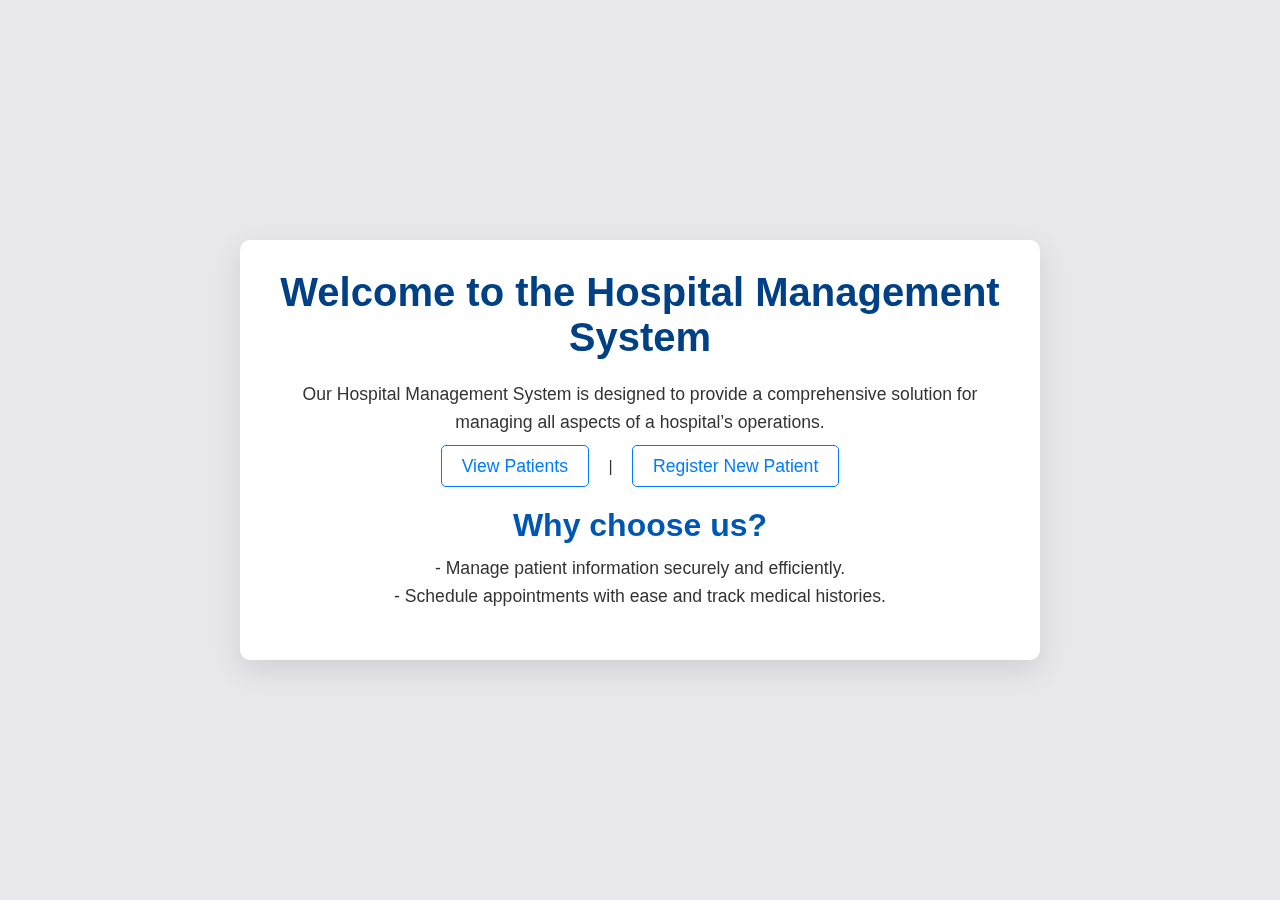
==== src/main/resources/templates/index.html @ 4c863a9d "Week 2 Assignment" ====
<!DOCTYPE html>
<html lang="en">
<head>
    <meta charset="UTF-8">
    <meta name="viewport" content="width=device-width, initial-scale=1.0">
    <title>Home - Hospital Management System</title>
    <style>
        * {
            margin: 0;
            padding: 0;
            box-sizing: border-box;
            font-family: Arial, sans-serif;
        }
        body {
            background-color: #f4f4f9;
            color: #333;
            display: flex;
            justify-content: center;
            align-items: center;
            height: 100vh;
            text-align: center;
            padding: 20px;
        }
        h1 {
            font-size: 2.5rem;
            margin-bottom: 20px;
            color: #004085;
        }
        h2 {
            font-size: 2rem;
            color: #0056b3;
            margin-top: 30px;
            margin-bottom: 10px;
        }
        p {
            font-size: 1.1rem;
            margin-bottom: 20px;
            line-height: 1.6;
        }
        a {
            text-decoration: none;
            font-size: 1.1rem;
            color: #007bff;
            margin: 0 15px;
            padding: 10px 20px;
            border: 1px solid #007bff;
            border-radius: 5px;
            transition: background-color 0.3s, color 0.3s;
        }
        a:hover {
            background-color: #007bff;
            color: white;
        }
        a:focus {
            outline: none;
        }
        body::before {
            content: "";
            background-color: rgba(0, 0, 0, 0.05);
            position: fixed;
            top: 0;
            left: 0;
            width: 100%;
            height: 100%;
            z-index: -1;
        }
        .container {
            max-width: 800px;
            padding: 30px;
            background: white;
            box-shadow: 0px 10px 30px rgba(0, 0, 0, 0.1);
            border-radius: 10px;
        }
        @media (max-width: 768px) {
            body {
                padding: 20px;
            }

            h1 {
                font-size: 2rem;
            }

            h2 {
                font-size: 1.8rem;
            }

            p {
                font-size: 1rem;
            }

            a {
                font-size: 1rem;
                margin: 10px 5px;
            }
        }
    </style>
</head>
<body>
    <div class="container">
        <h1>Welcome to the Hospital Management System</h1>
        <p>
            Our Hospital Management System is designed to provide a comprehensive solution for managing all aspects 
            of a hospital’s operations.
        </p>
       

        <a href="/patient-list">View Patients</a> | 
        <a href="/register">Register New Patient</a>

        <h2>Why choose us?</h2>
        <p>
            - Manage patient information securely and efficiently.<br>
            - Schedule appointments with ease and track medical histories.<br>
           
            
        </p>

        
       
    </div>
</body>
</html>
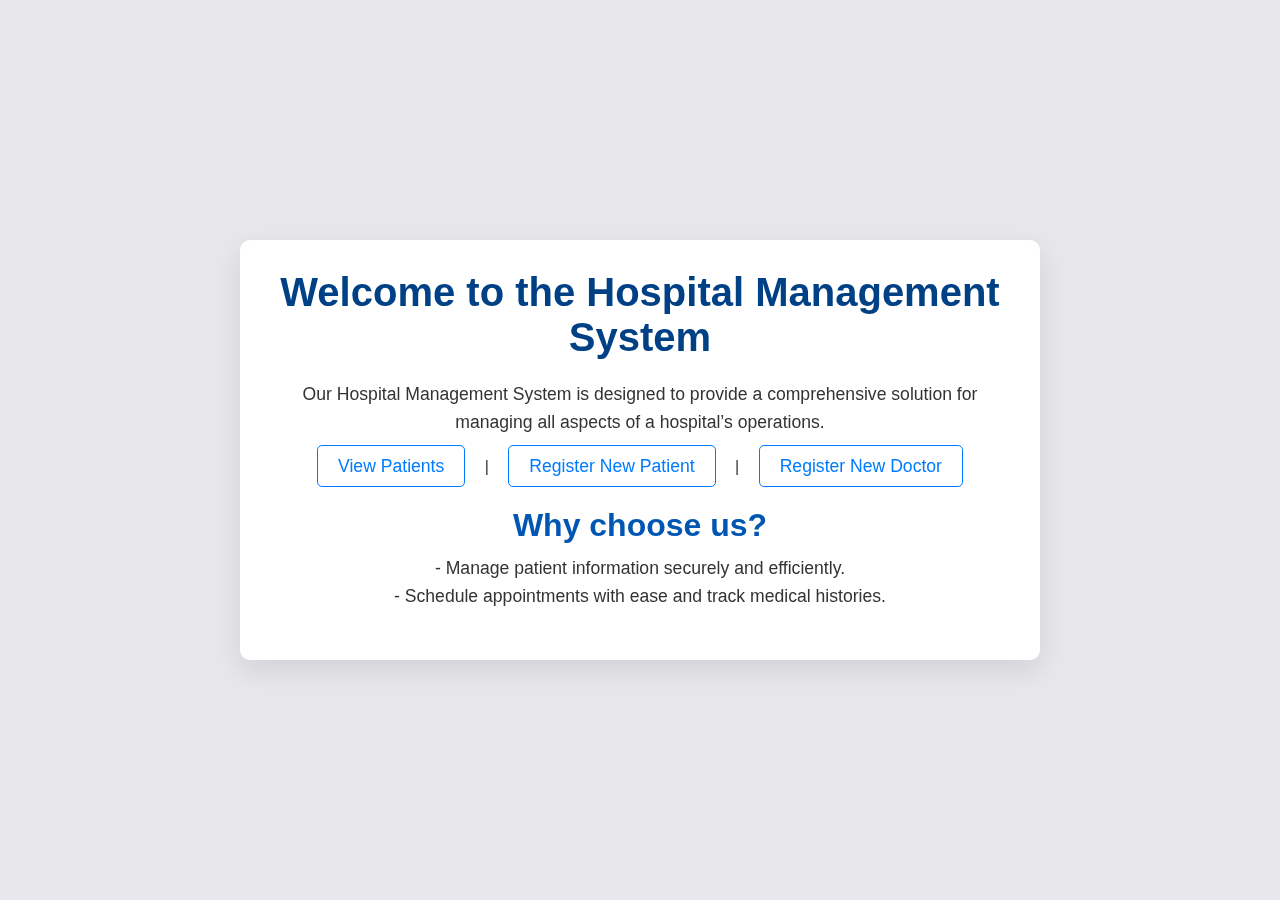
==== commit 29b51c92: "daatabase" ====
--- a/src/main/resources/templates/index.html
+++ b/src/main/resources/templates/index.html
@@ -105,8 +105,9 @@
        
 
         <a href="/patient-list">View Patients</a> | 
-        <a href="/register">Register New Patient</a>
-
+        <a href="/register">Register New Patient</a> 
+		| 
+		        <a href="/doctor-register">Register New Doctor</a>
         <h2>Why choose us?</h2>
         <p>
             - Manage patient information securely and efficiently.<br>
